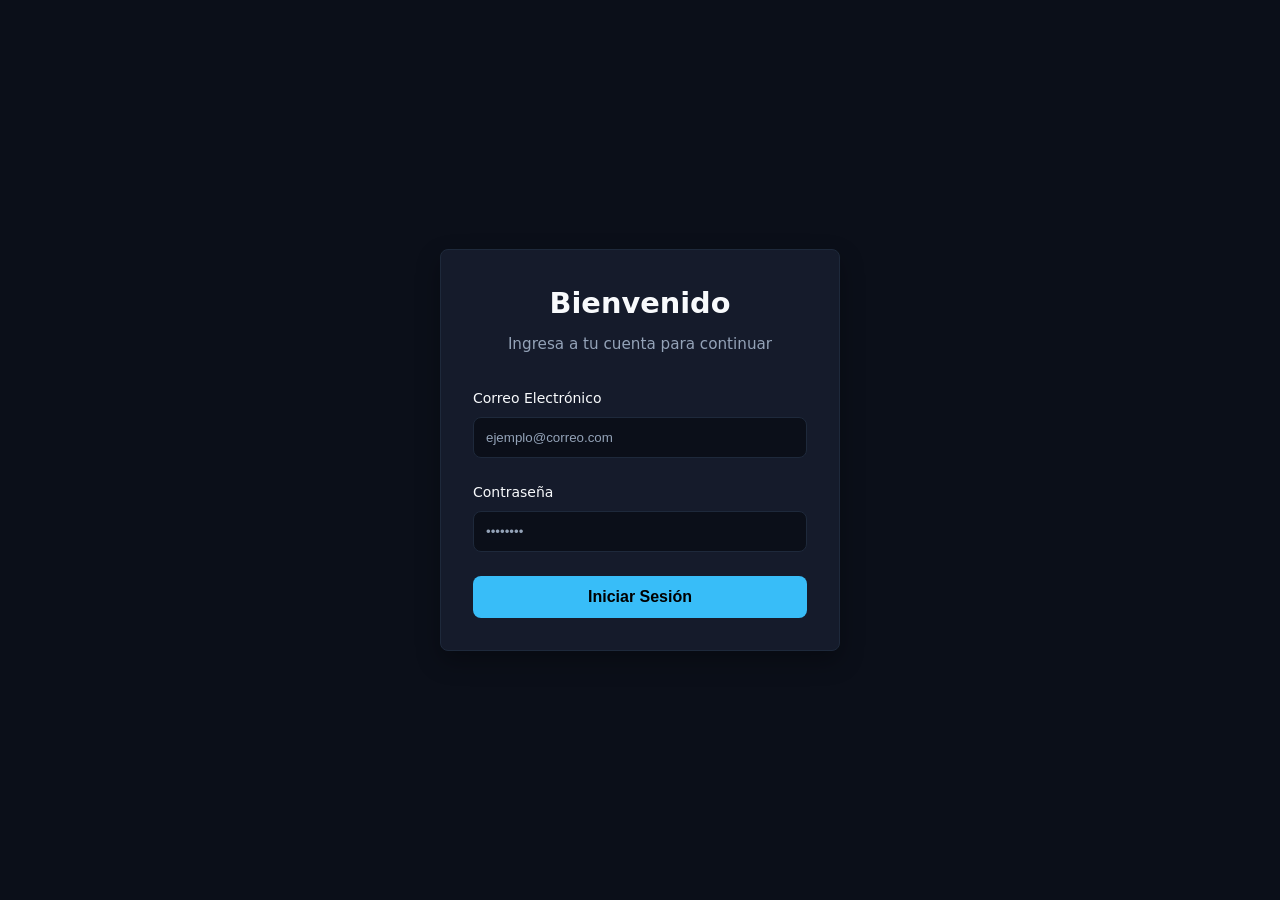
==== index.html @ 73785702 "feat: estructura inicial del login con HTML, CSS modular y JS mock" ====
<!DOCTYPE html>
<html lang="es">
<head>
    <meta charset="UTF-8">
    <meta name="viewport" content="width=device-width, initial-scale=1.0">
    <title>Login - Portal del Paciente</title>
    <link rel="stylesheet" href="./css/all.css">
</head>
<body>
    <main class="login-container">
        <div class="login-card">
            <header class="login-header">
                <h1>Bienvenido</h1>
                <p>Ingresa a tu cuenta para continuar</p>
            </header>

            <form id="loginForm" class="login-form" novalidate>
                <div class="form-group">
                    <label for="email">Correo Electrónico</label>
                    <input type="email" id="email" name="email" placeholder="ejemplo@correo.com" required>
                </div>

                <div class="form-group">
                    <label for="password">Contraseña</label>
                    <input type="password" id="password" name="password" placeholder="••••••••" required>
                </div>

                <div id="errorMessage" class="alert alert-error hidden"></div>

                <button type="submit" id="btnSubmit" class="btn btn-primary">
                    Iniciar Sesión
                </button>
            </form>
        </div>
    </main>

    <script type="module" src="./js/main.js"></script>
</body>
</html>
---- css/all.css ----
@import url('./base/reset.css');
@import url('./base/variables.css');
@import url('./base/typography.css');
@import url('./components/buttons.css');
@import url('./components/forms.css');
@import url('./components/alerts.css');
@import url('./layout/loginLayout.css');
@import url('./views/login.css');
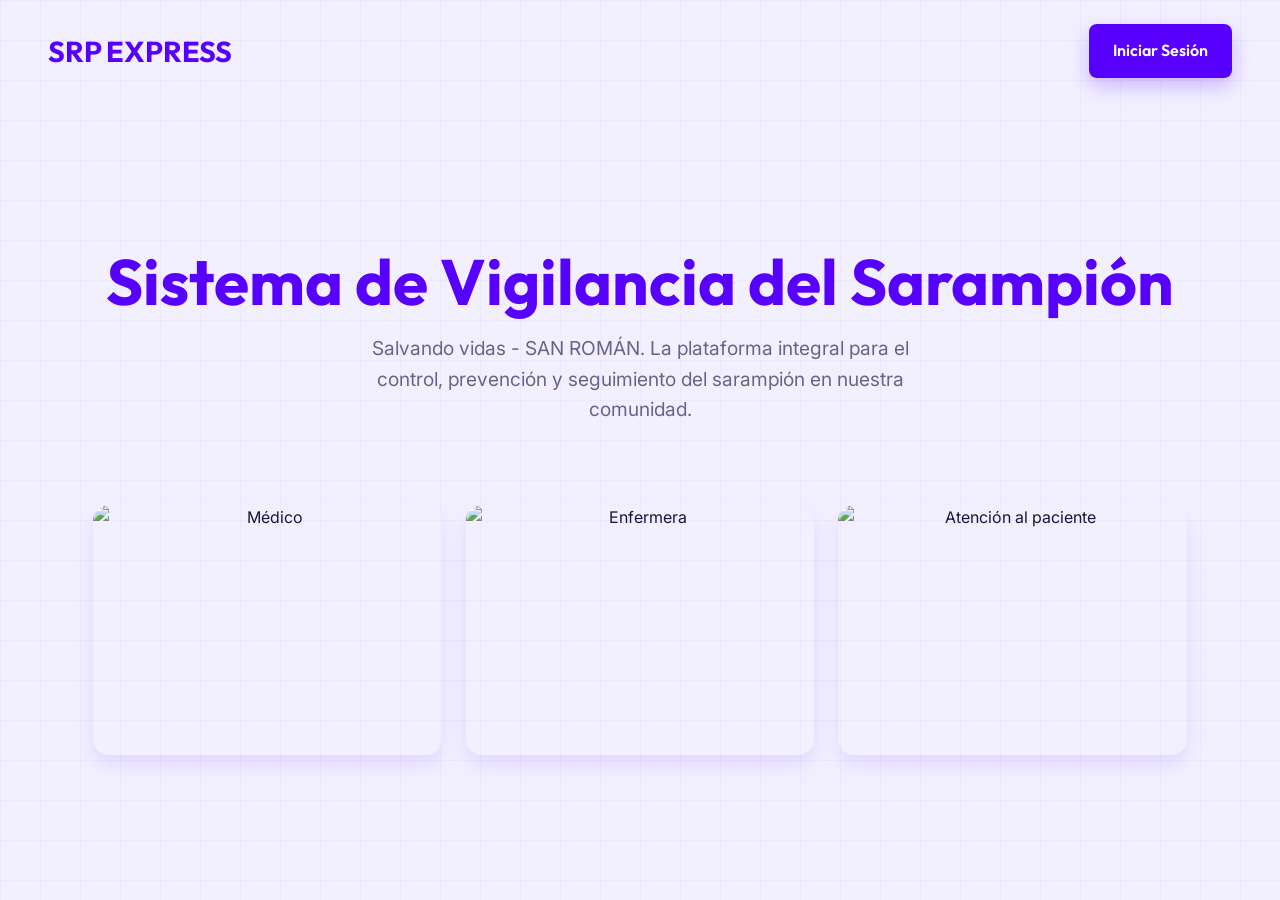
==== commit b073b728: "feat: refactorización SPA responsive, sistema de notificaciones y rol licenciado" ====
--- a/index.html
+++ b/index.html
@@ -3,37 +3,53 @@
 <head>
     <meta charset="UTF-8">
     <meta name="viewport" content="width=device-width, initial-scale=1.0">
-    <title>Login - Portal del Paciente</title>
+    <title>SRP EXPRESS - Bienvenido</title>
+    <link rel="preconnect" href="https://fonts.googleapis.com">
+    <link href="https://fonts.googleapis.com/css2?family=Inter:wght@300;400;500;600&family=Outfit:wght@600;700&display=swap" rel="stylesheet">
     <link rel="stylesheet" href="./css/all.css">
 </head>
 <body>
-    <main class="login-container">
-        <div class="login-card">
-            <header class="login-header">
-                <h1>Bienvenido</h1>
-                <p>Ingresa a tu cuenta para continuar</p>
-            </header>
+    <div class="landing-wrapper">
+        <nav class="landing-nav">
+            <div class="landing-logo" id="logoTrigger">SRP EXPRESS</div>
+            <a href="./login.html" class="btn btn-primary">Iniciar Sesión</a>
+        </nav>
 
-            <form id="loginForm" class="login-form" novalidate>
-                <div class="form-group">
-                    <label for="email">Correo Electrónico</label>
-                    <input type="email" id="email" name="email" placeholder="ejemplo@correo.com" required>
+        <main class="landing-hero" style="flex-direction: column; padding-bottom: 2rem;">
+            <div class="hero-content">
+                <h1>Sistema de Vigilancia del Sarampión</h1>
+                <p>Salvando vidas - SAN ROMÁN. La plataforma integral para el control, prevención y seguimiento del sarampión en nuestra comunidad.</p>
+            </div>
+            
+            <div style="display: grid; grid-template-columns: repeat(auto-fit, minmax(250px, 1fr)); gap: 1.5rem; width: 90%; max-width: 1200px; margin-top: 3rem;">
+                <img src="https://images.unsplash.com/photo-1631815589968-fdb09a223b1e?q=80&w=400&auto=format&fit=crop" alt="Médico" style="width: 100%; height: 250px; object-fit: cover; border-radius: var(--border-radius); box-shadow: var(--shadow-md);">
+                <img src="https://images.unsplash.com/photo-1579684385127-1ef15d508118?q=80&w=400&auto=format&fit=crop" alt="Enfermera" style="width: 100%; height: 250px; object-fit: cover; border-radius: var(--border-radius); box-shadow: var(--shadow-md);">
+                <img src="https://images.unsplash.com/photo-1584515933487-779824d29309?q=80&w=400&auto=format&fit=crop" alt="Atención al paciente" style="width: 100%; height: 250px; object-fit: cover; border-radius: var(--border-radius); box-shadow: var(--shadow-md);">
+            </div>
+        </main>
+    </div>
+
+    <div class="modal-overlay" id="statsModal">
+        <div class="stats-panel">
+            <h2 style="color: var(--primary); font-size: 2rem;">Sobre Nosotros</h2>
+            <p style="margin-top: 0.5rem;">Conoce la calidad y experiencia de nuestro hospital en la lucha contra el sarampión.</p>
+            <div class="dashboard-grid" style="margin-top: 2rem;">
+                <div>
+                    <h3 style="font-size: 2.5rem; color: var(--primary);">25+</h3>
+                    <p>Años de servicio</p>
                 </div>
-
-                <div class="form-group">
-                    <label for="password">Contraseña</label>
-                    <input type="password" id="password" name="password" placeholder="••••••••" required>
+                <div>
+                    <h3 style="font-size: 2.5rem; color: var(--primary);">150+</h3>
+                    <p>Médicos Especialistas</p>
                 </div>
-
-                <div id="errorMessage" class="alert alert-error hidden"></div>
-
-                <button type="submit" id="btnSubmit" class="btn btn-primary">
-                    Iniciar Sesión
-                </button>
-            </form>
+                <div>
+                    <h3 style="font-size: 2.5rem; color: var(--primary);">300+</h3>
+                    <p>Licenciadas de Enfermería</p>
+                </div>
+            </div>
+            <button class="btn btn-primary" style="margin-top: 2rem;" id="closeModal">Cerrar</button>
         </div>
-    </main>
-
-    <script type="module" src="./js/main.js"></script>
+    </div>
+    <script type="module" src="./js/landing.js"></script>
 </body>
 </html>
--- a/css/all.css
+++ b/css/all.css
@@ -1,8 +1,10 @@
+@import url('./base/variables.css');
 @import url('./base/reset.css');
-@import url('./base/variables.css');
 @import url('./base/typography.css');
 @import url('./components/buttons.css');
 @import url('./components/forms.css');
 @import url('./components/alerts.css');
-@import url('./layout/loginLayout.css');
+@import url('./layout/sidebar.css');
 @import url('./views/login.css');
+@import url('./views/landing.css');
+@import url('./views/dashboard.css');
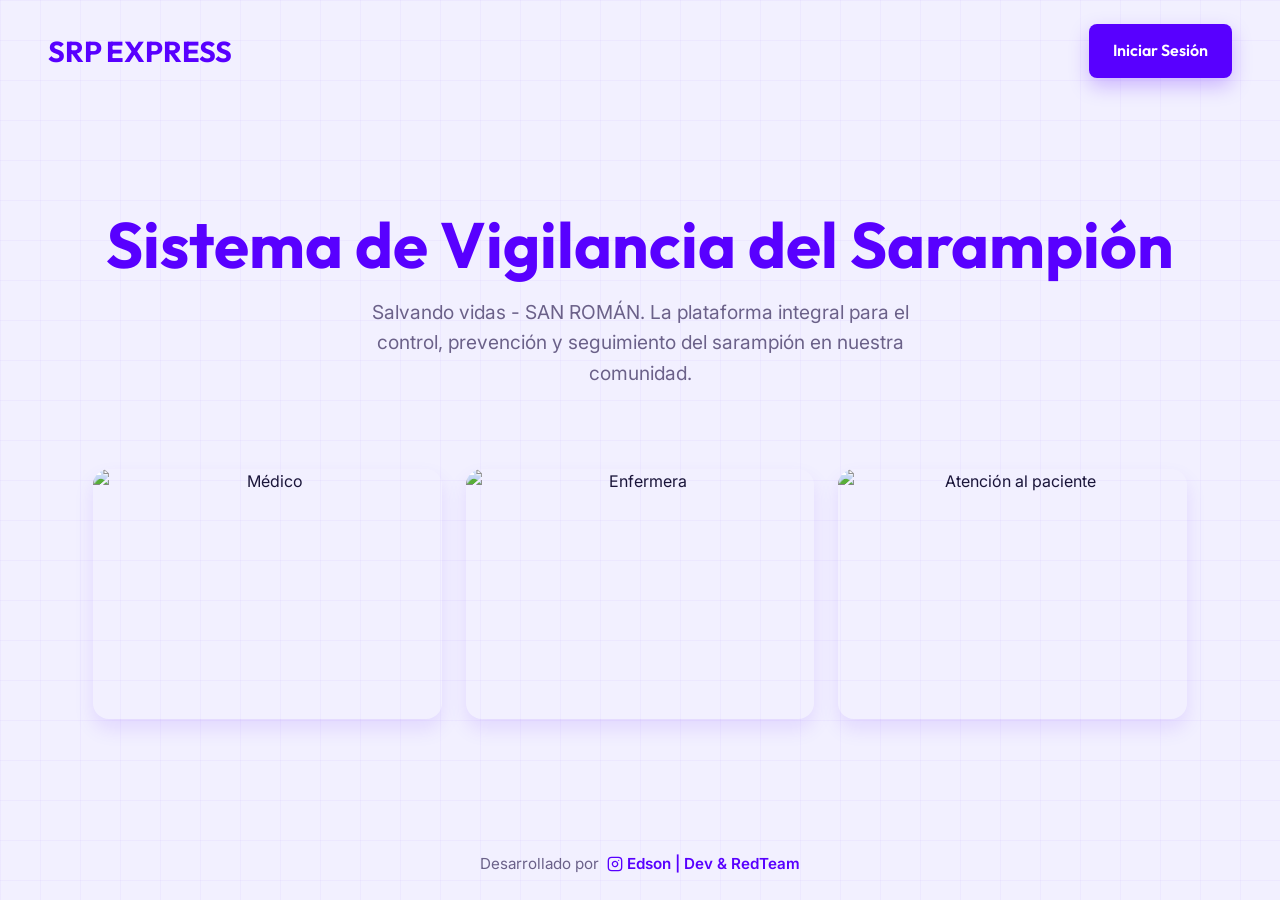
==== commit 3841d2c2: "feat(ui): agregar footer sutil con enlace de contacto e Instagram en el landing" ====
--- a/index.html
+++ b/index.html
@@ -27,6 +27,20 @@
                 <img src="https://images.unsplash.com/photo-1584515933487-779824d29309?q=80&w=400&auto=format&fit=crop" alt="Atención al paciente" style="width: 100%; height: 250px; object-fit: cover; border-radius: var(--border-radius); box-shadow: var(--shadow-md);">
             </div>
         </main>
+
+        <footer class="landing-footer">
+            <p>
+                Desarrollado por 
+                <a href="https://www.instagram.com/inici4rsesi0n_wired" target="_blank" rel="noopener noreferrer">
+                    <svg width="16" height="16" viewBox="0 0 24 24" fill="none" stroke="currentColor" stroke-width="2" stroke-linecap="round" stroke-linejoin="round" style="display: inline-block; vertical-align: middle; margin-right: 4px;">
+                        <rect x="2" y="2" width="20" height="20" rx="5" ry="5"></rect>
+                        <path d="M16 11.37A4 4 0 1 1 12.63 8 4 4 0 0 1 16 11.37z"></path>
+                        <line x1="17.5" y1="6.5" x2="17.51" y2="6.5"></line>
+                    </svg>
+                    Edson | Dev & RedTeam
+                </a>
+            </p>
+        </footer>
     </div>
 
     <div class="modal-overlay" id="statsModal">
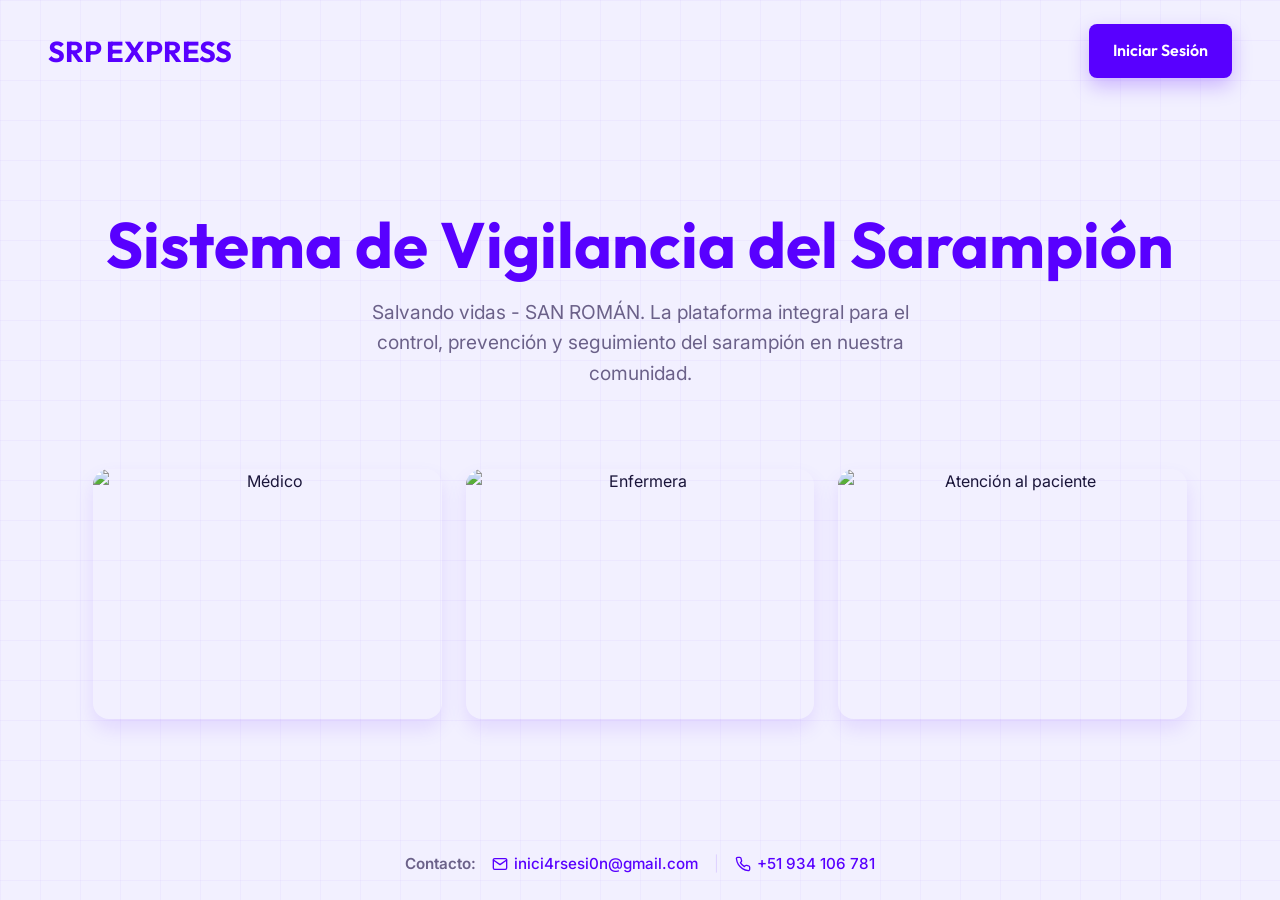
==== commit 8418c454: "fix(ui): actualizar footer con datos de contacto (correo y telefono) y responsive" ====
--- a/index.html
+++ b/index.html
@@ -30,14 +30,20 @@
 
         <footer class="landing-footer">
             <p>
-                Desarrollado por 
-                <a href="https://www.instagram.com/inici4rsesi0n_wired" target="_blank" rel="noopener noreferrer">
-                    <svg width="16" height="16" viewBox="0 0 24 24" fill="none" stroke="currentColor" stroke-width="2" stroke-linecap="round" stroke-linejoin="round" style="display: inline-block; vertical-align: middle; margin-right: 4px;">
-                        <rect x="2" y="2" width="20" height="20" rx="5" ry="5"></rect>
-                        <path d="M16 11.37A4 4 0 1 1 12.63 8 4 4 0 0 1 16 11.37z"></path>
-                        <line x1="17.5" y1="6.5" x2="17.51" y2="6.5"></line>
+                <span style="font-weight: 600;">Contacto:</span>
+                <a href="mailto:inici4rsesi0n@gmail.com">
+                    <svg width="16" height="16" viewBox="0 0 24 24" fill="none" stroke="currentColor" stroke-width="2" stroke-linecap="round" stroke-linejoin="round">
+                        <path d="M4 4h16c1.1 0 2 .9 2 2v12c0 1.1-.9 2-2 2H4c-1.1 0-2-.9-2-2V6c0-1.1.9-2 2-2z"></path>
+                        <polyline points="22,6 12,13 2,6"></polyline>
                     </svg>
-                    Edson | Dev & RedTeam
+                    inici4rsesi0n@gmail.com
+                </a>
+                <span class="separator">|</span>
+                <a href="tel:+51934106781">
+                    <svg width="16" height="16" viewBox="0 0 24 24" fill="none" stroke="currentColor" stroke-width="2" stroke-linecap="round" stroke-linejoin="round">
+                        <path d="M22 16.92v3a2 2 0 0 1-2.18 2 19.79 19.79 0 0 1-8.63-3.07 19.5 19.5 0 0 1-6-6 19.79 19.79 0 0 1-3.07-8.67A2 2 0 0 1 4.11 2h3a2 2 0 0 1 2 1.72 12.84 12.84 0 0 0 .7 2.81 2 2 0 0 1-.45 2.11L8.09 9.91a16 16 0 0 0 6 6l1.27-1.27a2 2 0 0 1 2.11-.45 12.84 12.84 0 0 0 2.81.7A2 2 0 0 1 22 16.92z"></path>
+                    </svg>
+                    +51 934 106 781
                 </a>
             </p>
         </footer>
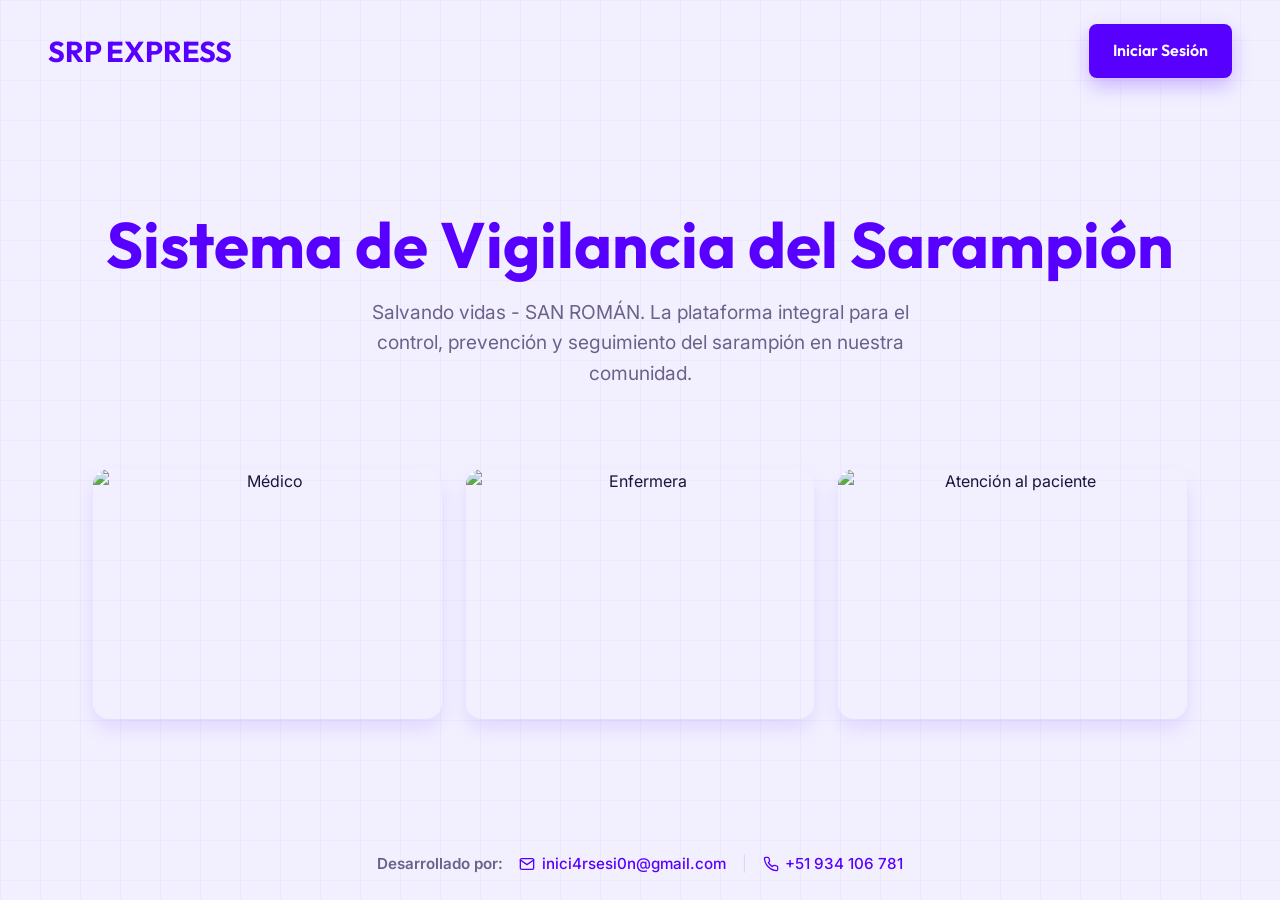
==== commit 0dc14fdc: "fix(ui): actualización cosmética" ====
--- a/index.html
+++ b/index.html
@@ -30,7 +30,7 @@
 
         <footer class="landing-footer">
             <p>
-                <span style="font-weight: 600;">Contacto:</span>
+                <span style="font-weight: 600;">Desarrollado por:</span>
                 <a href="mailto:inici4rsesi0n@gmail.com">
                     <svg width="16" height="16" viewBox="0 0 24 24" fill="none" stroke="currentColor" stroke-width="2" stroke-linecap="round" stroke-linejoin="round">
                         <path d="M4 4h16c1.1 0 2 .9 2 2v12c0 1.1-.9 2-2 2H4c-1.1 0-2-.9-2-2V6c0-1.1.9-2 2-2z"></path>
